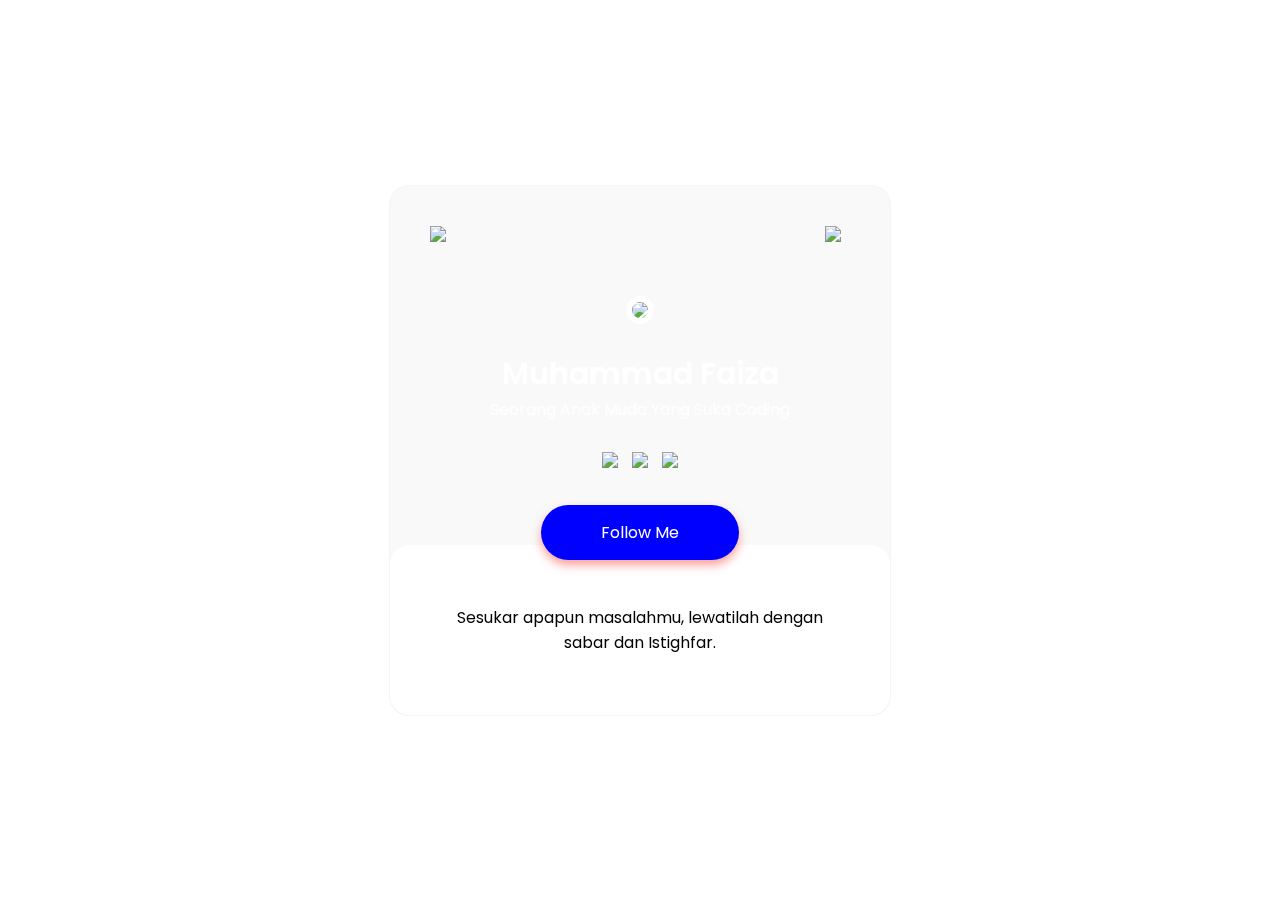
==== index.html @ f1151776 "Add files via upload" ====
<!DOCTYPE html>
<html lang="en">
<head>
    <meta charset="UTF-8">
    <meta http-equiv="X-UA-Compatible" content="IE=edge">
    <meta name="viewport" content="width=device-width, initial-scale=1.0">
    <title>my profile</title>
    <link rel="stylesheet" href="style.css">
</head>
<body>

    <div class="container">
        <div class="profile-box">
            <img src="img/menu.png" class="menu">
            <a href="Login/index.html"><img src="img/setting.png" class="setting"></a>
            <img src="img/profile.jpg" class="profile">
            <h3>Muhammad Faiza</h3>
            <p>Seorang Anak Muda Yang Suka Coding</p>
            <div class="medsos">
                <a href="https://www.facebook.com/tidakadafacebook8080"><img src="img/facebook.png" class="facebook"></a>
                <a href="https://www.instagram.com/dfaizz_"><img src="img/instagram.png" class="instagram"></a>
                <a href="https://www.tiktok.com/@paiss"><img src="img/tik-tok.png" class="tiktok"></a>
            </div>
            <a href="https://www.instagram.com/dfaizz_"><button>Follow Me</button></a>
            <div class="profile-bottom">
                <p>Sesukar apapun masalahmu, lewatilah dengan<br> 
                sabar dan Istighfar.</p>
            </div>
        </div>
    </div>
    
</body>
</html>
---- style.css ----
@import url('https://fonts.googleapis.com/css2?family=Open+Sans:ital,wght@0,600;0,700;1,800&family=Paytone+One&family=Poppins:ital,wght@0,400;0,600;0,700;0,800;1,400;1,800&display=swap');

* {
    margin: 0;
    padding: 0;
    box-sizing: border-box;
    font-family: 'Poppins', sans-serif;
}

.container {
    width: 100%;
    height: 100vh;
    background-image: url(img/background.jpg);
    background-size: cover;
    background-position: center;
    display: flex;
    align-items: center;
    justify-content: center;
}

.profile-box {
    background: rgba(225, 225, 225, 0.2);
    text-align: center;
    padding: 70px 100px;
    color: #fff;
    position: relative;
    border-radius: 20px;
    box-shadow: 0 4px 30px rgba(0, 0, 0, 0);
    backdrop-filter: blur(5px);
    -webkit-backdrop-filter: blur(5px);
    border: 1px solid rgba(225, 225, 225, 0.2);
}

.menu {
    width: 25px;
    position: absolute;
    left: 40px;
    top: 40px;
}

.setting {
    width: 25px;
    position: absolute;
    right: 40px;
    top: 40px;
}

.profile {
    width: 150px;
    border-radius: 50%;
    background-color: #fff;
    padding: 6px;
    margin-top: 40px;
}

.profile-bottom {
    background: white;
    color: black;
    padding: 60px 0;
    margin-right: -100px;
    margin-left: -100px;
    margin-bottom: -70px;
    border-radius: 20px;
}

.profile-box button {
    background: blue;
    color: white;
    border: none;
    outline: none;
    box-shadow: 0 5px 10px rgba(244, 67, 54, 0.5);
    padding: 15px 60px;
    cursor: pointer;
    border-radius: 30px;
    margin-bottom: -50px;
    font-weight: 600px;
    font-size: 16px;
}

.profile-box h3 {
    font-size: 30px;
    margin-top: 20px;
    font-weight: 600;
}

.medsos img {
    width: 30px;
    margin: 30px 5px;
    cursor: pointer;
}
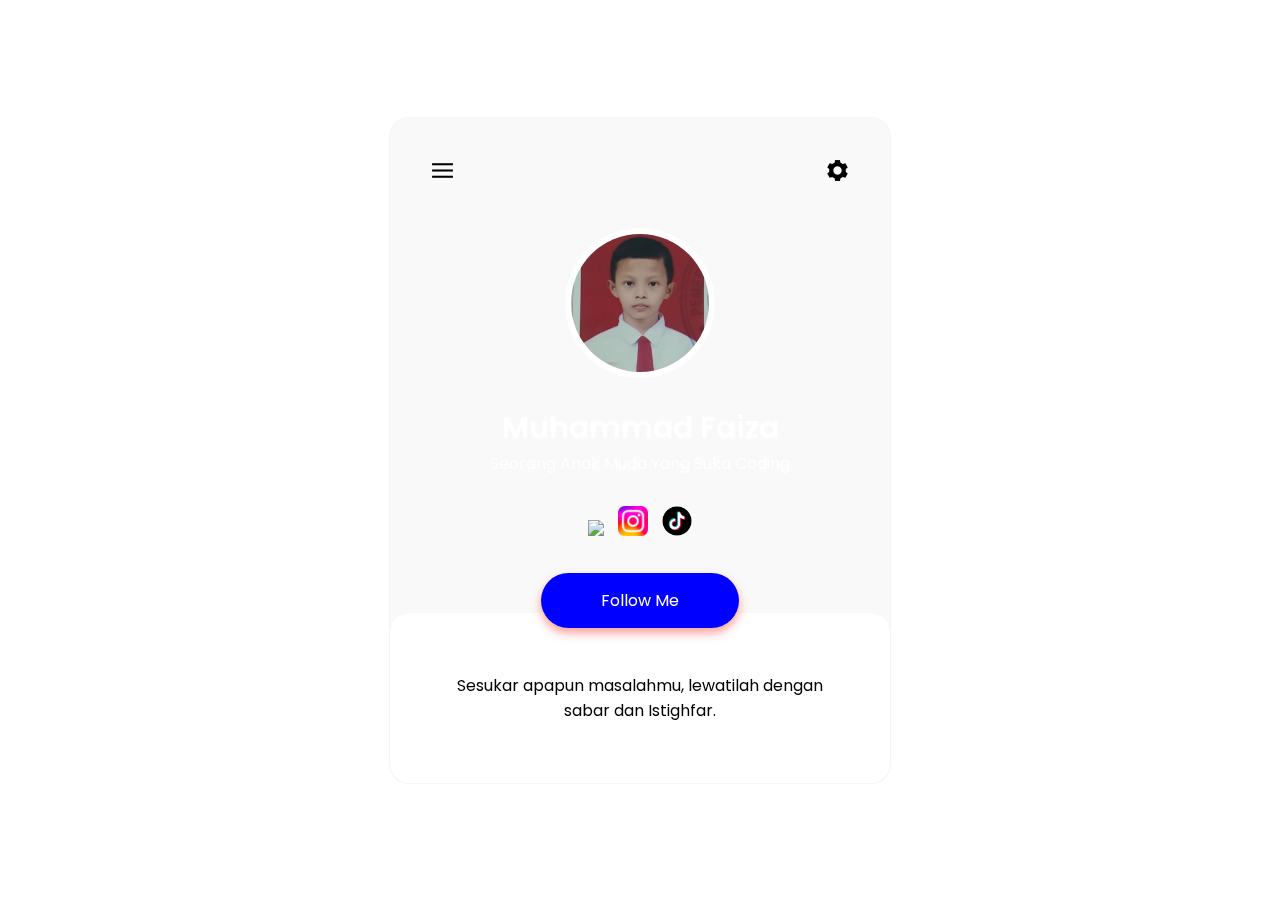
==== commit 12a122a4: "Update index.html" ====
--- a/index.html
+++ b/index.html
@@ -11,15 +11,15 @@
 
     <div class="container">
         <div class="profile-box">
-            <img src="img/menu.png" class="menu">
-            <a href="Login/index.html"><img src="img/setting.png" class="setting"></a>
-            <img src="img/profile.jpg" class="profile">
+            <img src="Img/menu.png" class="menu">
+            <a href="Login/index.html"><img src="Img/setting.png" class="setting"></a>
+            <img src="Img/profile.jpg" class="profile">
             <h3>Muhammad Faiza</h3>
             <p>Seorang Anak Muda Yang Suka Coding</p>
             <div class="medsos">
-                <a href="https://www.facebook.com/tidakadafacebook8080"><img src="img/facebook.png" class="facebook"></a>
-                <a href="https://www.instagram.com/dfaizz_"><img src="img/instagram.png" class="instagram"></a>
-                <a href="https://www.tiktok.com/@paiss"><img src="img/tik-tok.png" class="tiktok"></a>
+                <a href="https://www.facebook.com/tidakadafacebook8080"><Img src="img/facebook.png" class="facebook"></a>
+                <a href="https://www.instagram.com/dfaizz_"><img src="Img/instagram.png" class="instagram"></a>
+                <a href="https://www.tiktok.com/@paiss"><img src="Img/tik-tok.png" class="tiktok"></a>
             </div>
             <a href="https://www.instagram.com/dfaizz_"><button>Follow Me</button></a>
             <div class="profile-bottom">
@@ -30,4 +30,4 @@
     </div>
     
 </body>
-</html>+</html>
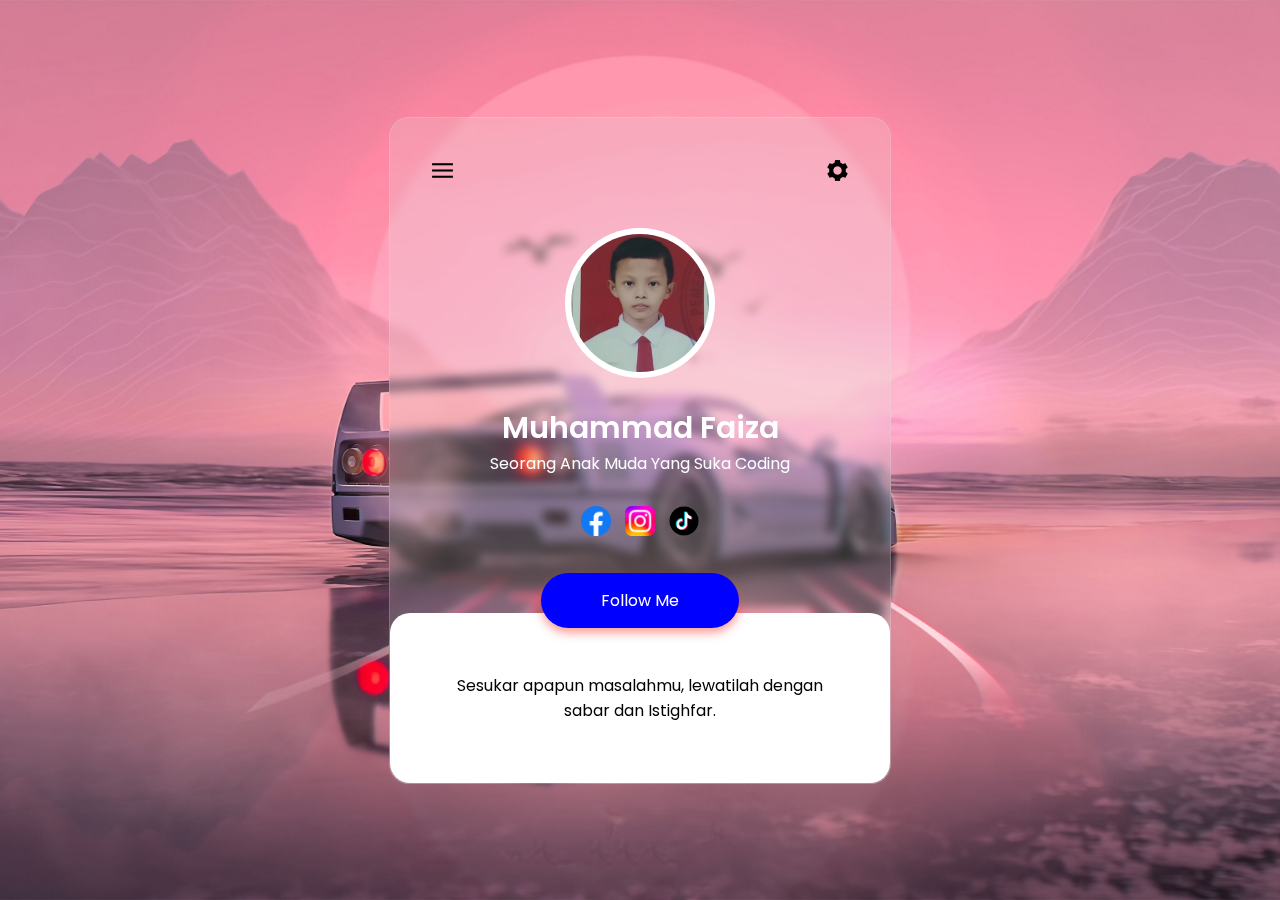
==== commit c0842b62: "Add files via upload" ====
--- a/index.html
+++ b/index.html
@@ -11,15 +11,15 @@
 
     <div class="container">
         <div class="profile-box">
-            <img src="Img/menu.png" class="menu">
-            <a href="Login/index.html"><img src="Img/setting.png" class="setting"></a>
-            <img src="Img/profile.jpg" class="profile">
+            <img src="img/menu.png" class="menu">
+            <a href="Setting/index.html"><img src="img/setting.png" class="setting"></a>
+            <img src="img/profile.jpg" class="profile">
             <h3>Muhammad Faiza</h3>
             <p>Seorang Anak Muda Yang Suka Coding</p>
             <div class="medsos">
-                <a href="https://www.facebook.com/tidakadafacebook8080"><Img src="img/facebook.png" class="facebook"></a>
-                <a href="https://www.instagram.com/dfaizz_"><img src="Img/instagram.png" class="instagram"></a>
-                <a href="https://www.tiktok.com/@paiss"><img src="Img/tik-tok.png" class="tiktok"></a>
+                <a href="https://www.facebook.com/tidakadafacebook8080"><img src="img/facebook.png" class="facebook"></a>
+                <a href="https://www.instagram.com/dfaizz_"><img src="img/instagram.png" class="instagram"></a>
+                <a href="https://www.tiktok.com/@paiss"><img src="img/tik-tok.png" class="tiktok"></a>
             </div>
             <a href="https://www.instagram.com/dfaizz_"><button>Follow Me</button></a>
             <div class="profile-bottom">
@@ -30,4 +30,4 @@
     </div>
     
 </body>
-</html>
+</html>